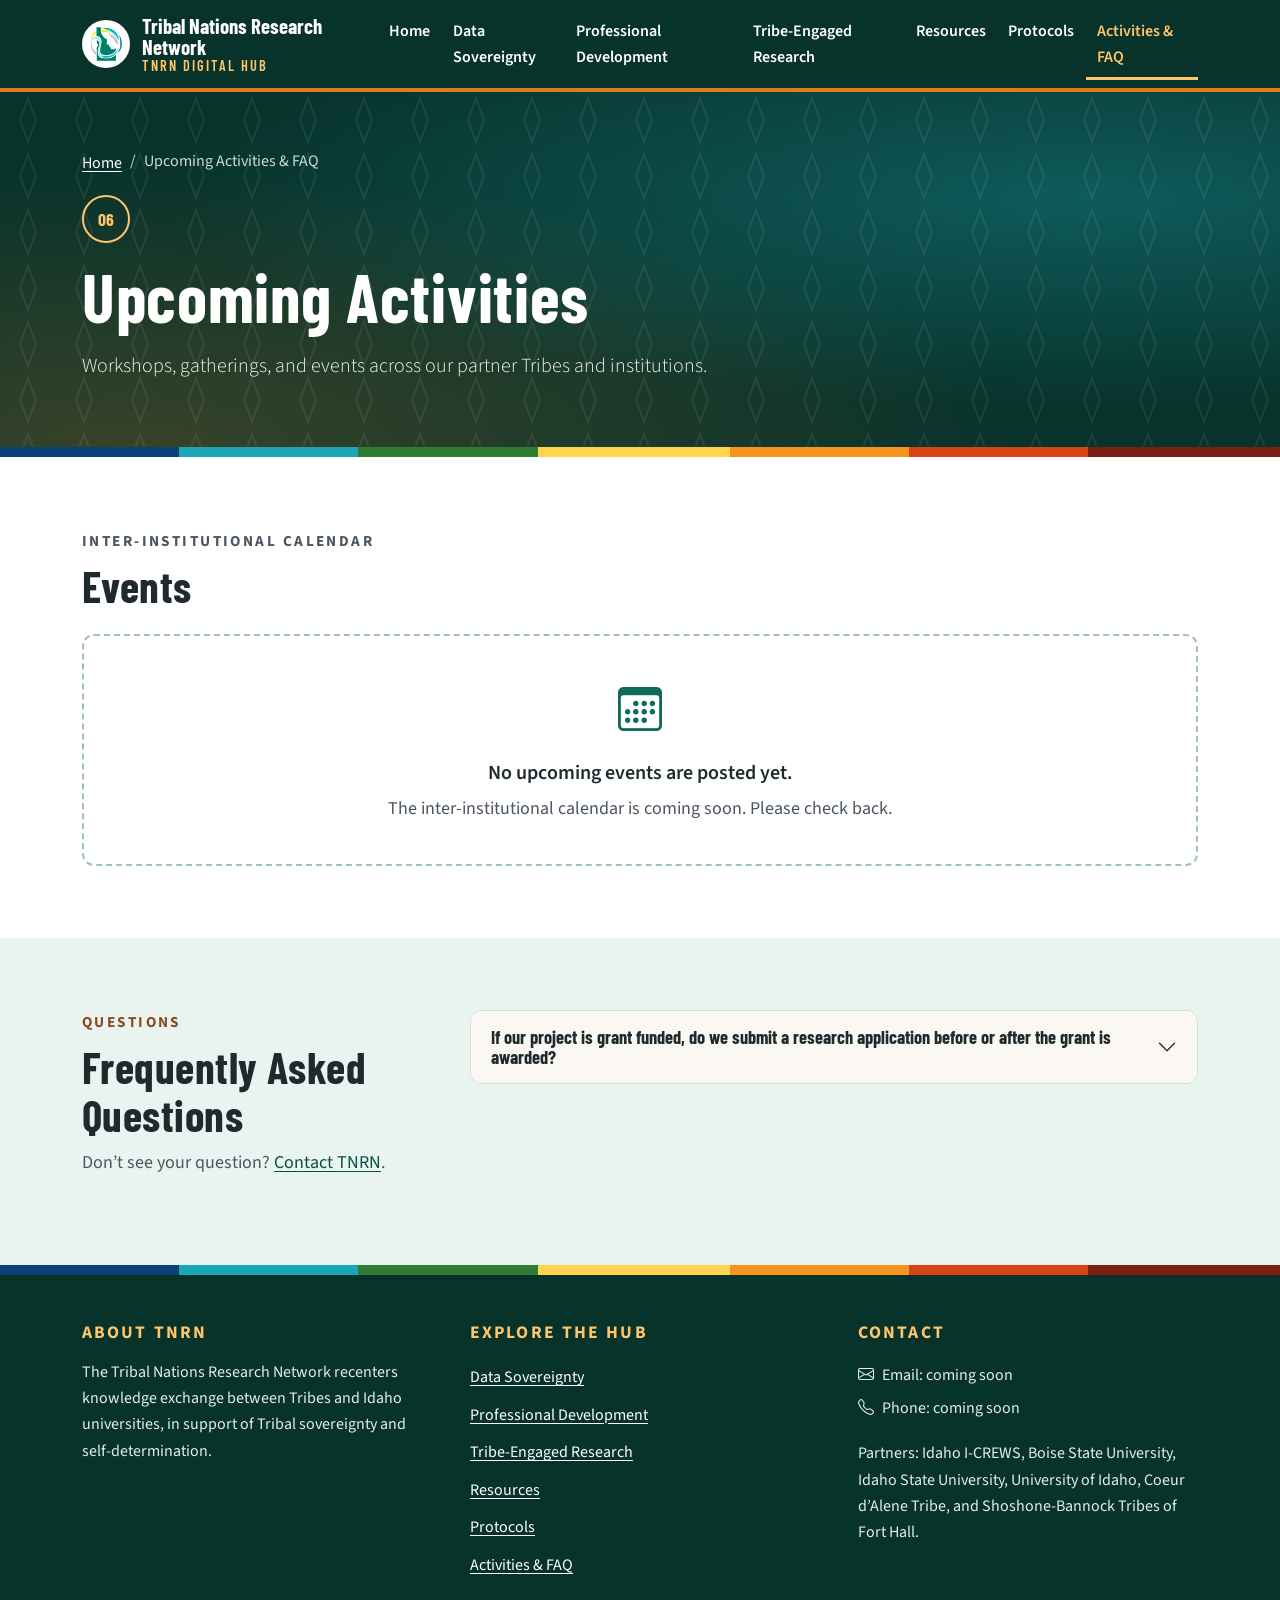
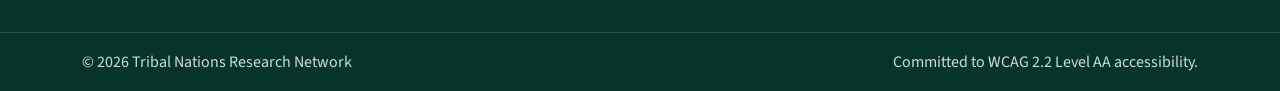
==== activities.html @ f1ee4df2 "Initial TNRN Digital Hub static site" ====
<!doctype html>
<html lang="en">
<head>
  <meta charset="utf-8">
  <meta name="viewport" content="width=device-width, initial-scale=1">
  <title>Upcoming Activities &amp; FAQ | TNRN Digital Hub</title>
  <meta name="description" content="Upcoming inter-institutional TNRN events and frequently asked questions about research with Tribal nations.">
  <meta name="theme-color" content="#08332b">
  <link rel="icon" type="image/png" sizes="32x32" href="images/favicon-32.png">
  <link rel="apple-touch-icon" href="images/apple-touch-icon.png">
  <link rel="preconnect" href="https://fonts.googleapis.com">
  <link rel="preconnect" href="https://fonts.gstatic.com" crossorigin>
  <link href="https://fonts.googleapis.com/css2?family=Barlow+Condensed:wght@600;700&amp;family=Source+Sans+3:ital,wght@0,400;0,600;0,700;1,400&amp;display=swap" rel="stylesheet">
  <link rel="stylesheet" href="https://cdn.jsdelivr.net/npm/bootstrap@5.3.3/dist/css/bootstrap.min.css" crossorigin="anonymous">
  <link rel="stylesheet" href="https://cdn.jsdelivr.net/npm/bootstrap-icons@1.11.3/font/bootstrap-icons.min.css" crossorigin="anonymous">
  <link rel="stylesheet" href="css/styles.css">
</head>
<body>
  <a class="skip-link" href="#main">Skip to main content</a>

  <header class="site-header on-dark">
    <nav class="navbar navbar-expand-xl" aria-label="Main">
      <div class="container">
        <a class="navbar-brand" href="index.html">
          <img src="images/logo-icrews.png" alt="" width="48" height="48">
          <span><span class="brand-name">Tribal Nations Research Network</span><span class="brand-sub">TNRN Digital Hub</span></span>
        </a>
        <button class="navbar-toggler" type="button" data-bs-toggle="collapse" data-bs-target="#mainNav" aria-controls="mainNav" aria-expanded="false">
          <span class="navbar-toggler-icon" aria-hidden="true"></span>
          <span class="visually-hidden">Menu</span>
        </button>
        <div class="collapse navbar-collapse" id="mainNav">
          <ul class="navbar-nav ms-auto">
            <li class="nav-item"><a class="nav-link" href="index.html">Home</a></li>
            <li class="nav-item"><a class="nav-link" href="data-sovereignty.html">Data Sovereignty</a></li>
            <li class="nav-item"><a class="nav-link" href="professional-development.html">Professional Development</a></li>
            <li class="nav-item"><a class="nav-link" href="tribe-engaged-research.html">Tribe-Engaged Research</a></li>
            <li class="nav-item"><a class="nav-link" href="resources.html">Resources</a></li>
            <li class="nav-item"><a class="nav-link" href="protocols.html">Protocols</a></li>
            <li class="nav-item"><a class="nav-link" href="activities.html" aria-current="page">Activities &amp; FAQ</a></li>
          </ul>
        </div>
      </div>
    </nav>
  </header>

  <main id="main" tabindex="-1">
    <section class="page-hero pattern-diamonds on-dark" aria-labelledby="page-title">
      <div class="container">
        <nav aria-label="Breadcrumb">
          <ol class="breadcrumb">
            <li class="breadcrumb-item"><a href="index.html">Home</a></li>
            <li class="breadcrumb-item active" aria-current="page">Upcoming Activities &amp; FAQ</li>
          </ol>
        </nav>
        <span class="section-num" aria-hidden="true">06</span>
        <h1 id="page-title">Upcoming Activities</h1>
        <!-- DRAFT -->
        <p class="lead mt-3" data-draft>Workshops, gatherings, and events across our partner Tribes and institutions.</p>
      </div>
    </section>
    <div class="band" aria-hidden="true"></div>

    <section class="section section-white" aria-labelledby="calendar-title">
      <div class="container">
        <div class="section-intro mb-4">
          <p class="eyebrow">Inter-Institutional Calendar</p>
          <h2 id="calendar-title">Events</h2>
        </div>

        <!-- TODO: Add events as list items inside an <ol class="list-unstyled row g-4"> using this pattern,
             and remove the "event-empty" box below:
        <li class="col-md-6">
          <article class="info-card accent-teal">
            <p class="eyebrow mb-1"><time datetime="2026-11-12">November 12, 2026</time></p>
            <h3>Event title</h3>
            <p class="text-slate"><i class="bi bi-geo-alt" aria-hidden="true"></i> Location or "Virtual"</p>
            <p>Short description.</p>
            <a href="https://...">Register<span class="visually-hidden"> for Event title</span></a>
          </article>
        </li>
        -->
        <div class="event-empty">
          <i class="bi bi-calendar3" aria-hidden="true"></i>
          <p class="fw-semibold fs-5 mt-2 mb-1">No upcoming events are posted yet.</p>
          <p class="text-slate mb-0">The inter-institutional calendar is coming soon. Please check back.</p>
        </div>
      </div>
    </section>

    <section class="section section-tint" aria-labelledby="faq-title">
      <div class="container">
        <div class="row g-4 g-lg-5">
          <div class="col-lg-4">
            <p class="eyebrow">Questions</p>
            <h2 id="faq-title">Frequently Asked Questions</h2>
            <p class="text-slate">Don&rsquo;t see your question? <a href="#contact">Contact TNRN</a>.</p>
          </div>
          <div class="col-lg-8">
            <div class="accordion" id="faq">
              <div class="accordion-item">
                <h3 class="accordion-header">
                  <button class="accordion-button collapsed" type="button" data-bs-toggle="collapse" data-bs-target="#faq1" aria-expanded="false" aria-controls="faq1">
                    If our project is grant funded, do we submit a research application before or after the grant is awarded?
                  </button>
                </h3>
                <div id="faq1" class="accordion-collapse collapse">
                  <div class="accordion-body">
                    <!-- DRAFT: answer to be confirmed by TNRN and partner IRBs/Tribal research review bodies. -->
                    <p class="mb-0" data-draft>Requirements vary by Tribe and institution. We recommend contacting the Tribe&rsquo;s research review body and your institution&rsquo;s IRB early, ideally while developing the proposal. See <a href="protocols.html">Inter-Institutional Research Protocols</a> for each partner&rsquo;s process.</p>
                  </div>
                </div>
              </div>
            </div>
          </div>
        </div>
      </div>
    </section>
  </main>

  <footer class="site-footer on-dark">
    <div class="band" aria-hidden="true"></div>
    <div class="container py-5">
      <div class="row g-4 g-lg-5">
        <div class="col-lg-4">
          <h2>About TNRN</h2>
          <p>The Tribal Nations Research Network recenters knowledge exchange between Tribes and Idaho universities, in support of Tribal sovereignty and self-determination.</p>
        </div>
        <div class="col-sm-6 col-lg-4 footer-nav">
          <h2>Explore the Hub</h2>
          <nav aria-label="Footer">
            <ul>
              <li><a href="data-sovereignty.html">Data Sovereignty</a></li>
              <li><a href="professional-development.html">Professional Development</a></li>
              <li><a href="tribe-engaged-research.html">Tribe-Engaged Research</a></li>
              <li><a href="resources.html">Resources</a></li>
              <li><a href="protocols.html">Protocols</a></li>
              <li><a href="activities.html">Activities &amp; FAQ</a></li>
            </ul>
          </nav>
        </div>
        <div class="col-sm-6 col-lg-4">
          <h2 id="contact">Contact</h2>
          <!-- TODO: Replace with real TNRN contact details (the source PDF used Canva template placeholders). -->
          <ul data-draft>
            <li><i class="bi bi-envelope me-2" aria-hidden="true"></i>Email: <span>coming soon</span></li>
            <li><i class="bi bi-telephone me-2" aria-hidden="true"></i>Phone: <span>coming soon</span></li>
          </ul>
          <p class="mt-3 mb-0">Partners: Idaho I-CREWS, Boise State University, Idaho State University, University of Idaho, Coeur d&rsquo;Alene Tribe, and Shoshone-Bannock Tribes of Fort Hall.</p>
        </div>
      </div>
    </div>
    <div class="footer-bottom">
      <div class="container py-3 d-flex flex-column flex-md-row justify-content-between gap-2">
        <p class="mb-0">&copy; <span data-year>2026</span> Tribal Nations Research Network</p>
        <p class="mb-0">Committed to WCAG 2.2 Level AA accessibility.</p>
      </div>
    </div>
  </footer>

  <script src="https://cdn.jsdelivr.net/npm/bootstrap@5.3.3/dist/js/bootstrap.bundle.min.js" crossorigin="anonymous"></script>
  <script src="js/main.js"></script>
</body>
</html>
---- css/styles.css ----
/* ==========================================================================
   Tribal Nations Research Network — Digital Hub
   Built on Bootstrap 5.3. Colors verified for WCAG 2.2 AA contrast:
     white on --tnrn-teal        6.44:1    ink on --tnrn-cream   13.87:1
     white on --tnrn-teal-dark   9.50:1    clay on white          6.75:1
     gold on --tnrn-teal-deep    8.86:1    slate on cream         7.18:1
   --tnrn-sun is decorative only (never used for text on light backgrounds).
   ========================================================================== */

:root {
  --tnrn-teal: #0e6b58;
  --tnrn-teal-dark: #0a4f42;
  --tnrn-teal-deep: #08332b;
  --tnrn-teal-tint: #e9f4f0;
  --tnrn-cream: #fbf8f3;
  --tnrn-ink: #1f2a2e;
  --tnrn-slate: #4a5560;
  --tnrn-clay: #8a4b22;
  --tnrn-gold: #ffc56b;
  --tnrn-sun: #e07a1f;
  --tnrn-sky: #1aa6b7;
  --tnrn-focus: #0a4f42;

  --font-display: "Barlow Condensed", "Arial Narrow", sans-serif;
  --font-body: "Source Sans 3", "Segoe UI", system-ui, sans-serif;

  --bs-body-font-family: var(--font-body);
  --bs-body-color: var(--tnrn-ink);
  --bs-body-bg: var(--tnrn-cream);
  --bs-link-color: var(--tnrn-teal-dark);
  --bs-link-color-rgb: 10, 79, 66;
  --bs-link-hover-color: var(--tnrn-clay);
  --bs-link-hover-color-rgb: 138, 75, 34;
  --bs-border-radius: .75rem;
  --header-h: 76px;
}

html {
  /* Keeps focused/anchored content from hiding under the sticky header (WCAG 2.4.11) */
  scroll-padding-top: calc(var(--header-h) + 1rem);
}

body {
  font-size: 1.125rem;
  line-height: 1.65;
  background: var(--tnrn-cream);
}

h1, h2, h3, .display-font {
  font-family: var(--font-display);
  font-weight: 700;
  letter-spacing: .01em;
  line-height: 1.1;
}
h1 { font-size: clamp(2.5rem, 6vw, 4.25rem); }
h2 { font-size: clamp(2rem, 4vw, 2.75rem); }
h3 { font-size: 1.6rem; }
h4 { font-size: 1.2rem; font-weight: 700; }

/* Body-copy links are always underlined so they don't rely on color alone (1.4.1) */
main a:not(.btn):not(.card-link-stretched):not(.hub-card) {
  text-decoration: underline;
  text-underline-offset: .18em;
  text-decoration-thickness: 1px;
}
main a:not(.btn):hover { text-decoration-thickness: 2px; }

/* ---------- Focus (2.4.7) ---------- */
:focus-visible,
.btn:focus-visible,
.nav-link:focus-visible,
.accordion-button:focus-visible {
  outline: 3px solid var(--tnrn-focus);
  outline-offset: 3px;
  box-shadow: 0 0 0 3px #fff;
  border-radius: 4px;
}
.on-dark { --tnrn-focus: var(--tnrn-gold); }
.on-dark :focus-visible { box-shadow: none; }
.accordion-button:focus { box-shadow: none; }
.accordion-button:focus-visible { z-index: 3; }

/* ---------- Skip link ---------- */
.skip-link {
  position: absolute;
  left: 1rem;
  top: -100px;
  z-index: 2000;
  padding: .75rem 1.25rem;
  background: var(--tnrn-teal-deep);
  color: #fff;
  font-weight: 700;
  border-radius: 0 0 .5rem .5rem;
  text-decoration: none;
}
.skip-link:focus { top: 0; color: #fff; --tnrn-focus: var(--tnrn-gold); }

/* ---------- Header / nav ---------- */
.site-header {
  position: relative;
  z-index: 1020;
  background: var(--tnrn-teal-deep);
  border-bottom: 4px solid var(--tnrn-sun);
}
/* Sticky only where the header is one compact row, so it never hides focused content when zoomed (2.4.11 / 1.4.10) */
@media (min-width: 1200px) and (min-height: 600px) {
  .site-header { position: sticky; top: 0; }
}
@media (max-width: 1199.98px), (max-height: 599.98px) {
  html { scroll-padding-top: 1rem; }
}
.site-header .navbar { min-height: var(--header-h); }
.navbar-brand {
  display: flex;
  align-items: center;
  gap: .75rem;
  color: #fff;
  font-family: var(--font-display);
  line-height: 1.05;
  white-space: normal;
}
.navbar-brand:hover, .navbar-brand:focus { color: #fff; }
.navbar-brand img {
  width: 48px;
  height: 48px;
  background: #fff;
  border-radius: 50%;
  padding: 2px;
}
.brand-name { font-size: 1.3rem; font-weight: 700; display: block; }
.brand-sub {
  font-size: .9rem;
  font-weight: 600;
  letter-spacing: .14em;
  text-transform: uppercase;
  color: var(--tnrn-gold);
  display: block;
}
.site-header .nav-link {
  color: #fff;
  font-weight: 600;
  font-size: 1rem;
  padding: .6rem .7rem !important;
  min-height: 44px;
  display: flex;
  align-items: center;
  border-radius: .4rem;
}
.site-header .nav-link:hover { color: var(--tnrn-gold); }
.site-header .nav-link[aria-current="page"] {
  color: var(--tnrn-gold);
  box-shadow: inset 0 -3px 0 var(--tnrn-gold);
  border-radius: 0;
}
.navbar-toggler {
  border: 2px solid #fff;
  color: #fff;
  min-width: 48px;
  min-height: 44px;
}
.navbar-toggler-icon {
  background-image: url("data:image/svg+xml,%3csvg xmlns='http://www.w3.org/2000/svg' viewBox='0 0 30 30'%3e%3cpath stroke='%23fff' stroke-linecap='round' stroke-miterlimit='10' stroke-width='2.5' d='M4 7h22M4 15h22M4 23h22'/%3e%3c/svg%3e");
}

/* ---------- Decorative pattern (echoes the diamond border of the 6 R's emblem) ---------- */
.pattern-diamonds {
  background-color: var(--tnrn-teal-deep);
  background-image:
    url("data:image/svg+xml,%3csvg xmlns='http://www.w3.org/2000/svg' width='56' height='56' viewBox='0 0 56 56'%3e%3cpath d='M28 6 L36 28 L28 50 L20 28 Z' fill='none' stroke='%23ffffff' stroke-opacity='.07' stroke-width='2'/%3e%3c/svg%3e"),
    radial-gradient(ellipse at 85% 30%, rgba(26, 166, 183, .35), transparent 60%),
    radial-gradient(ellipse at 10% 100%, rgba(224, 122, 31, .22), transparent 55%);
}
.band {
  height: 10px;
  background: linear-gradient(90deg,
    #0b3f7a 0 14%, #1aa6b7 14% 28%, #2e7d32 28% 42%,
    #ffd54f 42% 57%, #f7941d 57% 71%, #d84315 71% 85%, #7a1f12 85% 100%);
}

/* ---------- Hero ---------- */
.hero { color: #fff; padding: 4.5rem 0 5rem; overflow: hidden; }
.hero .eyebrow { color: var(--tnrn-gold); }
.hero .lead { font-size: 1.3rem; max-width: 40rem; color: #f1f7f5; }
.hero-emblem {
  width: 100%;
  max-width: 460px;
  height: auto;
  filter: drop-shadow(0 18px 40px rgba(0, 0, 0, .35));
}
.eyebrow {
  font-family: var(--font-body);
  font-size: .95rem;
  font-weight: 700;
  letter-spacing: .16em;
  text-transform: uppercase;
  color: var(--tnrn-clay);
  margin-bottom: .5rem;
}

/* ---------- Page header (inner pages) ---------- */
.page-hero { color: #fff; padding: 3.5rem 0 3rem; }
.page-hero .eyebrow { color: var(--tnrn-gold); }
.page-hero .lead { max-width: 46rem; color: #f1f7f5; font-size: 1.25rem; }
.section-num {
  font-family: var(--font-display);
  font-weight: 700;
  font-size: 1.1rem;
  display: inline-flex;
  align-items: center;
  justify-content: center;
  width: 3rem;
  height: 3rem;
  border-radius: 50%;
  border: 2px solid var(--tnrn-gold);
  color: var(--tnrn-gold);
  margin-bottom: 1rem;
}

.breadcrumb { --bs-breadcrumb-divider-color: #c9ded7; margin-bottom: 1rem; font-size: 1rem; }
.breadcrumb a { color: #fff; display: inline-block; min-height: 24px; padding: .15rem 0; }
.breadcrumb-item.active { color: #c9ded7; }

/* ---------- Buttons ---------- */
.btn { font-weight: 700; padding: .7rem 1.4rem; min-height: 44px; }
.btn-tnrn {
  --bs-btn-bg: var(--tnrn-teal);
  --bs-btn-border-color: var(--tnrn-teal);
  --bs-btn-color: #fff;
  --bs-btn-hover-bg: var(--tnrn-teal-dark);
  --bs-btn-hover-border-color: var(--tnrn-teal-dark);
  --bs-btn-hover-color: #fff;
  --bs-btn-active-bg: var(--tnrn-teal-deep);
  --bs-btn-active-color: #fff;
}
.btn-gold {
  --bs-btn-bg: var(--tnrn-gold);
  --bs-btn-border-color: var(--tnrn-gold);
  --bs-btn-color: var(--tnrn-teal-deep);
  --bs-btn-hover-bg: #ffd998;
  --bs-btn-hover-border-color: #ffd998;
  --bs-btn-hover-color: var(--tnrn-teal-deep);
  --bs-btn-active-bg: #ffd998;
  --bs-btn-active-color: var(--tnrn-teal-deep);
}
.btn-outline-light { --bs-btn-hover-color: var(--tnrn-teal-deep); }

/* ---------- Sections ---------- */
.section { padding: 4.5rem 0; }
.section-tint { background: var(--tnrn-teal-tint); }
.section-white { background: #fff; }
.section-intro { max-width: 46rem; }
.section-intro p { color: var(--tnrn-slate); }

/* ---------- Hub navigation cards (Table of Contents) ---------- */
.hub-card {
  position: relative;
  display: flex;
  flex-direction: column;
  height: 100%;
  padding: 1.75rem;
  background: #fff;
  border: 1px solid #cfe0da;
  border-top: 6px solid var(--tnrn-teal);
  border-radius: var(--bs-border-radius);
  color: var(--tnrn-ink);
  text-decoration: none;
  transition: transform .2s ease, box-shadow .2s ease, border-color .2s ease;
}
.hub-card:hover {
  transform: translateY(-4px);
  box-shadow: 0 14px 30px rgba(8, 51, 43, .14);
  border-top-color: var(--tnrn-sun);
  color: var(--tnrn-ink);
}
.hub-card .num {
  font-family: var(--font-display);
  font-size: 2.75rem;
  font-weight: 700;
  line-height: 1;
  color: var(--tnrn-teal);
}
.hub-card h3 { font-size: 1.55rem; margin: .5rem 0 .5rem; }
.hub-card p { color: var(--tnrn-slate); margin-bottom: 1rem; font-size: 1.05rem; }
.hub-card .go {
  margin-top: auto;
  font-weight: 700;
  color: var(--tnrn-teal-dark);
  text-decoration: underline;
  text-underline-offset: .18em;
}
.hub-card .bi { font-size: 1.9rem; color: var(--tnrn-clay); }

/* ---------- Content cards ---------- */
.info-card {
  height: 100%;
  background: #fff;
  border: 1px solid #d9e6e1;
  border-radius: var(--bs-border-radius);
  padding: 1.75rem;
  box-shadow: 0 2px 6px rgba(8, 51, 43, .05);
}
.info-card h3 { font-size: 1.55rem; color: var(--tnrn-teal-dark); }
.info-card .icon-badge {
  display: inline-flex;
  align-items: center;
  justify-content: center;
  width: 3.25rem;
  height: 3.25rem;
  margin-bottom: 1rem;
  border-radius: 50%;
  background: var(--tnrn-teal-tint);
  color: var(--tnrn-teal-dark);
  font-size: 1.5rem;
}
.info-card.accent-clay { border-top: 6px solid var(--tnrn-clay); }
.info-card.accent-teal { border-top: 6px solid var(--tnrn-teal); }
.info-card.accent-sky { border-top: 6px solid var(--tnrn-sky); }
.info-card.dark {
  background: var(--tnrn-teal-dark);
  border-color: var(--tnrn-teal-dark);
  color: #fff;
}
.info-card.dark h3 { color: #fff; }
.info-card.dark .icon-badge { background: rgba(255, 255, 255, .12); color: var(--tnrn-gold); }

.check-list { list-style: none; padding-left: 0; margin: 0; }
.check-list li {
  position: relative;
  padding: .45rem 0 .45rem 2rem;
  border-bottom: 1px solid #e7efec;
}
.check-list li:last-child { border-bottom: 0; }
.check-list li::before {
  content: "";
  position: absolute;
  left: 0;
  top: .85rem;
  width: 1.1rem;
  height: 1.1rem;
  background: var(--tnrn-teal) url("data:image/svg+xml,%3csvg xmlns='http://www.w3.org/2000/svg' viewBox='0 0 16 16'%3e%3cpath fill='none' stroke='%23fff' stroke-width='2.4' stroke-linecap='round' stroke-linejoin='round' d='M4 8.5l2.5 2.5L12 5.5'/%3e%3c/svg%3e") center/80% no-repeat;
  border-radius: 50%;
}
.info-card.dark .check-list li { border-color: rgba(255, 255, 255, .15); }
.info-card.dark .check-list li::before { background-color: var(--tnrn-sun); }

/* Status pills — text label always present, not color alone */
.status-pill {
  display: inline-flex;
  align-items: center;
  gap: .4rem;
  padding: .25rem .75rem;
  border-radius: 999px;
  font-size: .95rem;
  font-weight: 700;
  background: #fff1e0;
  color: var(--tnrn-clay);
  border: 1px solid #f1c79a;
}

/* ---------- 6 R's ---------- */
.rs-grid { display: grid; grid-template-columns: repeat(auto-fit, minmax(150px, 1fr)); gap: .75rem; }
.rs-item {
  background: #fff;
  border: 1px solid #d9e6e1;
  border-left: 6px solid var(--tnrn-sun);
  border-radius: .6rem;
  padding: .8rem 1rem;
  font-family: var(--font-display);
  font-size: 1.35rem;
  font-weight: 700;
  color: var(--tnrn-teal-deep);
}

/* ---------- Framework (home) ---------- */
.framework-figure img {
  width: 100%;
  height: auto;
  border-radius: var(--bs-border-radius);
  box-shadow: 0 12px 30px rgba(8, 51, 43, .18);
}
.goal-card {
  height: 100%;
  background: #fff;
  border-radius: var(--bs-border-radius);
  padding: 1.25rem 1.4rem;
  border: 1px solid #d9e6e1;
}
.goal-card .goal-num {
  display: inline-flex;
  align-items: center;
  justify-content: center;
  width: 2.25rem;
  height: 2.25rem;
  border-radius: 50%;
  background: var(--tnrn-teal);
  color: #fff;
  font-weight: 700;
  margin-right: .5rem;
}
.goal-card h3 { font-size: 1.4rem; display: flex; align-items: center; }
.goal-card ul { padding-left: 1.2rem; margin: 0; color: var(--tnrn-slate); font-size: 1.05rem; }
.center-goals {
  background: var(--tnrn-teal-dark);
  color: #fff;
  border-radius: var(--bs-border-radius);
  padding: 1.75rem;
}
.center-goals h3 { color: var(--tnrn-gold); }

/* ---------- Partner logos ---------- */
.partner-list {
  list-style: none;
  padding: 0;
  margin: 0;
  display: grid;
  grid-template-columns: repeat(2, 1fr);
  gap: 1rem;
}
@media (min-width: 768px) { .partner-list { grid-template-columns: repeat(3, 1fr); } }
@media (min-width: 1200px) { .partner-list.six { grid-template-columns: repeat(6, 1fr); } }
.partner-list li {
  background: #fff;
  border: 1px solid #d9e6e1;
  border-radius: var(--bs-border-radius);
  padding: 1.25rem 1rem 1rem;
  display: flex;
  flex-direction: column;
  align-items: center;
  justify-content: space-between;
  text-align: center;
  gap: .75rem;
}
.partner-list img { max-height: 96px; width: auto; max-width: 100%; object-fit: contain; }
.partner-list span { font-weight: 600; font-size: 1rem; color: var(--tnrn-slate); line-height: 1.3; }

/* ---------- Protocol directory ---------- */
.protocol-item {
  display: flex;
  align-items: center;
  gap: 1.25rem;
  background: #fff;
  border: 1px solid #d9e6e1;
  border-left: 6px solid var(--tnrn-teal);
  border-radius: var(--bs-border-radius);
  padding: 1.25rem 1.5rem;
  height: 100%;
}
.protocol-item img { width: 72px; height: 72px; object-fit: contain; flex-shrink: 0; }
.protocol-item h3 { font-size: 1.45rem; margin-bottom: .25rem; }
.protocol-item p { margin: 0; color: var(--tnrn-slate); font-size: 1.05rem; }

/* ---------- Events ---------- */
.event-empty {
  background: #fff;
  border: 2px dashed #9fc2b7;
  border-radius: var(--bs-border-radius);
  padding: 2.5rem 1.5rem;
  text-align: center;
}
.event-empty .bi { font-size: 2.75rem; color: var(--tnrn-teal); }

/* ---------- Accordion (FAQ) ---------- */
.accordion {
  --bs-accordion-active-bg: var(--tnrn-teal-tint);
  --bs-accordion-active-color: var(--tnrn-teal-deep);
  --bs-accordion-btn-focus-box-shadow: none;
  --bs-accordion-border-color: #cfe0da;
}
.accordion-button { font-weight: 700; font-size: 1.15rem; min-height: 56px; }

/* ---------- CTA ---------- */
.cta { color: #fff; padding: 4rem 0; }
.cta p { color: #f1f7f5; }

/* ---------- Footer ---------- */
.site-footer { background: var(--tnrn-teal-deep); color: #e3eeea; font-size: 1rem; }
.site-footer h2 {
  font-size: 1.1rem;
  font-family: var(--font-body);
  font-weight: 700;
  letter-spacing: .12em;
  text-transform: uppercase;
  color: var(--tnrn-gold);
  margin-bottom: 1rem;
}
.site-footer a { color: #fff; text-decoration: underline; text-underline-offset: .18em; }
.site-footer a:hover { color: var(--tnrn-gold); }
.site-footer ul { list-style: none; padding: 0; margin: 0; }
.site-footer li { padding: .2rem 0; }
.site-footer li a { display: inline-block; padding: .15rem 0; }
.footer-bottom { border-top: 1px solid rgba(255, 255, 255, .15); color: #c9ded7; }

/* ---------- Draft review mode: add ?review to any URL to outline draft copy ---------- */
.review-mode [data-draft] {
  outline: 3px dashed var(--tnrn-sun);
  outline-offset: 4px;
  position: relative;
}
.review-mode [data-draft]::after {
  content: "DRAFT";
  position: absolute;
  top: -.75rem;
  right: 0;
  background: #7a1f12;
  color: #fff;
  font: 700 .7rem/1 var(--font-body);
  letter-spacing: .1em;
  padding: .25rem .5rem;
  border-radius: .25rem;
}

/* ---------- Utilities ---------- */
.text-slate { color: var(--tnrn-slate); }
.text-teal { color: var(--tnrn-teal-dark); }
.max-w-prose { max-width: 46rem; }

@media (max-width: 1199.98px) {
  .site-header .navbar-collapse { padding-bottom: 1rem; }
  .site-header .nav-link[aria-current="page"] { box-shadow: inset 4px 0 0 var(--tnrn-gold); padding-left: 1rem !important; }
}

/* Respect reduced-motion preferences (2.3.3 good practice) */
@media (prefers-reduced-motion: reduce) {
  *, *::before, *::after {
    animation-duration: .01ms !important;
    transition-duration: .01ms !important;
    scroll-behavior: auto !important;
  }
  .hub-card:hover { transform: none; }
}

/* Windows High Contrast / forced colors */
@media (forced-colors: active) {
  .hub-card, .info-card, .protocol-item, .goal-card { border: 1px solid CanvasText; }
  .check-list li::before { forced-color-adjust: none; background-color: CanvasText; }
}

@media print {
  .site-header, .skip-link, .cta, .site-footer .footer-nav { display: none !important; }
  .pattern-diamonds { background: none !important; color: #000 !important; }
  .page-hero, .hero { color: #000 !important; }
}
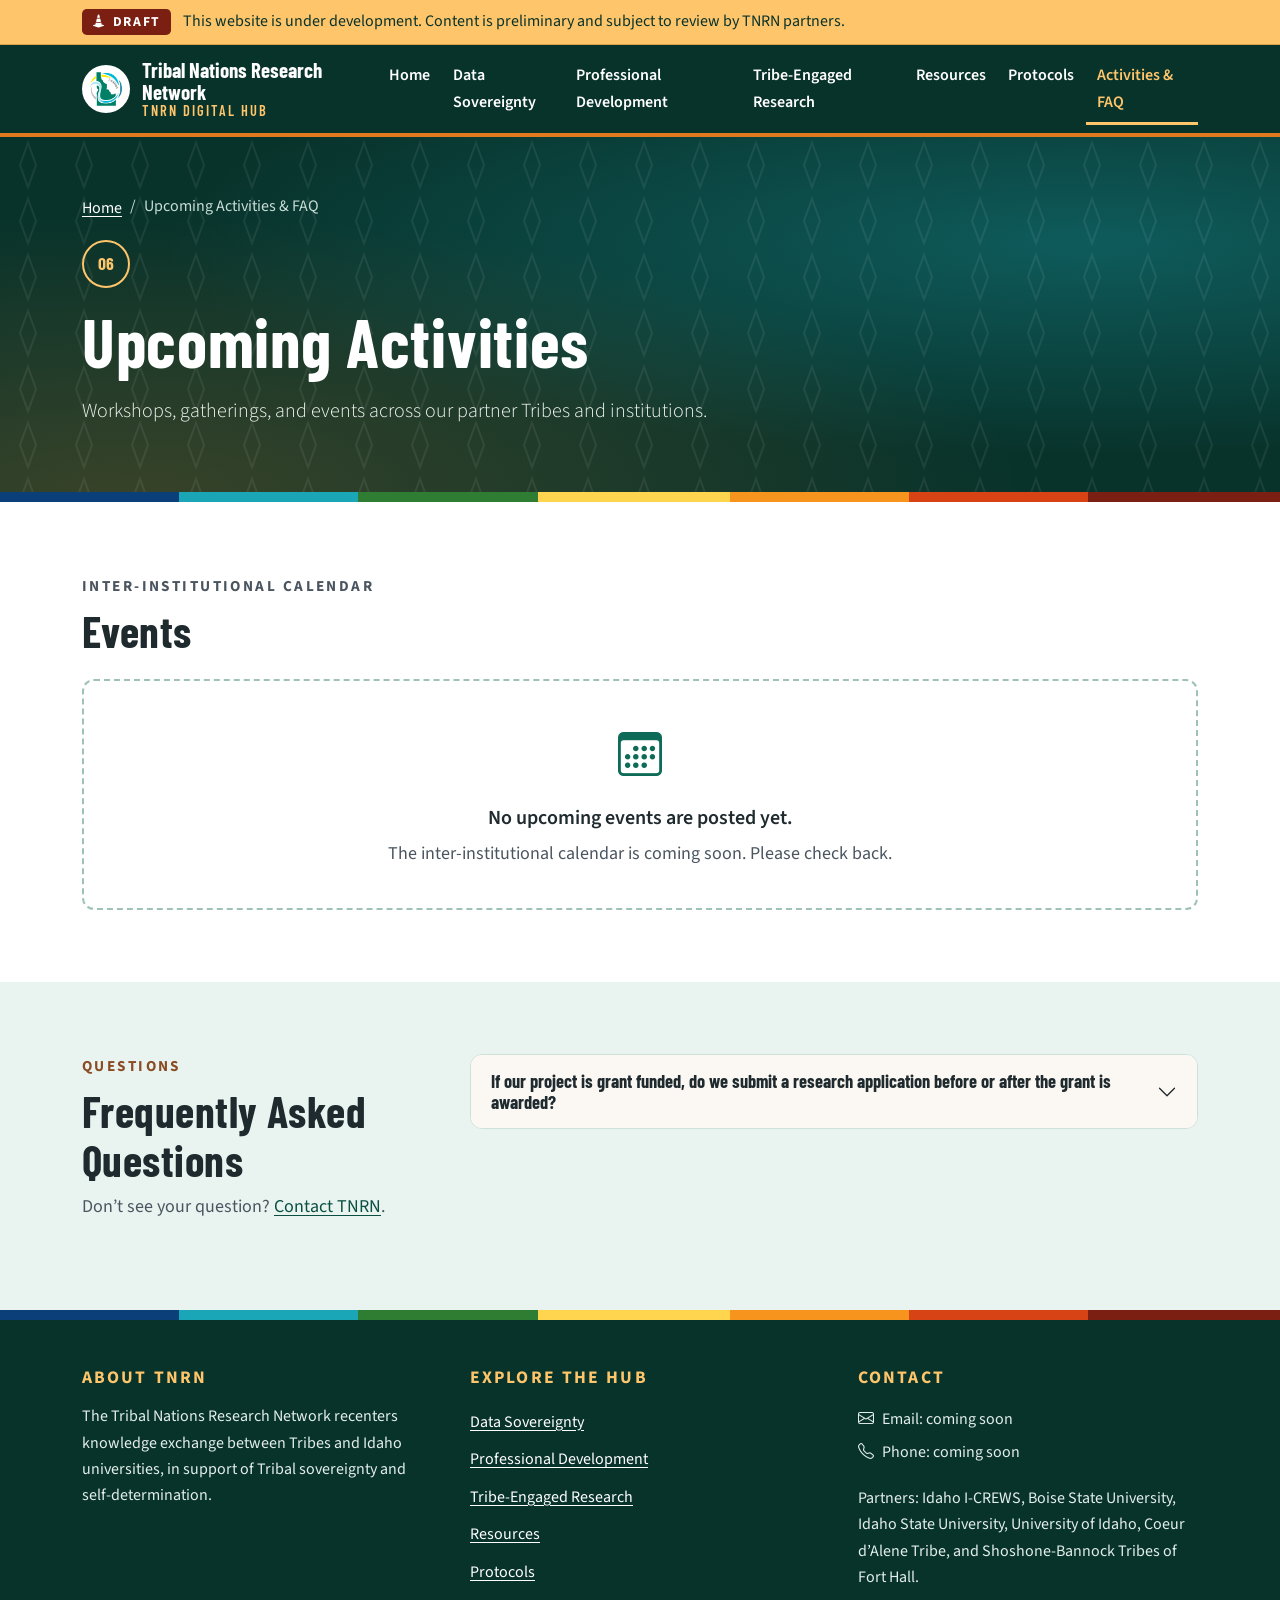
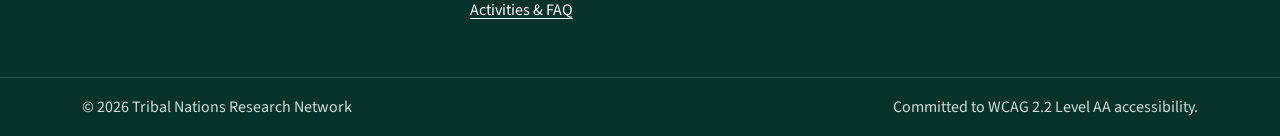
==== commit 50162c44: "add no index and draft status message" ====
--- a/activities.html
+++ b/activities.html
@@ -5,6 +5,7 @@
   <meta name="viewport" content="width=device-width, initial-scale=1">
   <title>Upcoming Activities &amp; FAQ | TNRN Digital Hub</title>
   <meta name="description" content="Upcoming inter-institutional TNRN events and frequently asked questions about research with Tribal nations.">
+  <meta name="robots" content="noindex, nofollow">  <!-- TODO: remove before public launch -->
   <meta name="theme-color" content="#08332b">
   <link rel="icon" type="image/png" sizes="32x32" href="images/favicon-32.png">
   <link rel="apple-touch-icon" href="images/apple-touch-icon.png">
@@ -17,6 +18,14 @@
 </head>
 <body>
   <a class="skip-link" href="#main">Skip to main content</a>
+
+  <!-- DRAFT STATUS BANNER: remove this section (and the .draft-banner CSS) before public launch -->
+  <section class="draft-banner" aria-label="Site status">
+    <div class="container">
+      <span class="draft-tag"><i class="bi bi-cone-striped" aria-hidden="true"></i>DRAFT</span>
+      <p>This website is under development. Content is preliminary and subject to review by TNRN partners.</p>
+    </div>
+  </section>
 
   <header class="site-header on-dark">
     <nav class="navbar navbar-expand-xl" aria-label="Main">
--- a/css/styles.css
+++ b/css/styles.css
@@ -95,6 +95,37 @@
 }
 .skip-link:focus { top: 0; color: #fff; --tnrn-focus: var(--tnrn-gold); }
 
+/* ---------- Draft status banner (remove at launch) ----------
+   deep teal on gold 8.86:1; white on #7a1f12 ~11:1 */
+.draft-banner {
+  background: var(--tnrn-gold);
+  color: var(--tnrn-teal-deep);
+  font-size: 1rem;
+  line-height: 1.45;
+  border-bottom: 1px solid #d9a24a;
+}
+.draft-banner .container {
+  display: flex;
+  flex-wrap: wrap;
+  align-items: center;
+  gap: .4rem .75rem;
+  padding-top: .55rem;
+  padding-bottom: .55rem;
+}
+.draft-banner .draft-tag {
+  display: inline-flex;
+  align-items: center;
+  gap: .35rem;
+  background: #7a1f12;
+  color: #fff;
+  font-weight: 700;
+  letter-spacing: .12em;
+  font-size: .85rem;
+  padding: .2rem .6rem;
+  border-radius: .3rem;
+}
+.draft-banner p { margin: 0; }
+
 /* ---------- Header / nav ---------- */
 .site-header {
   position: relative;
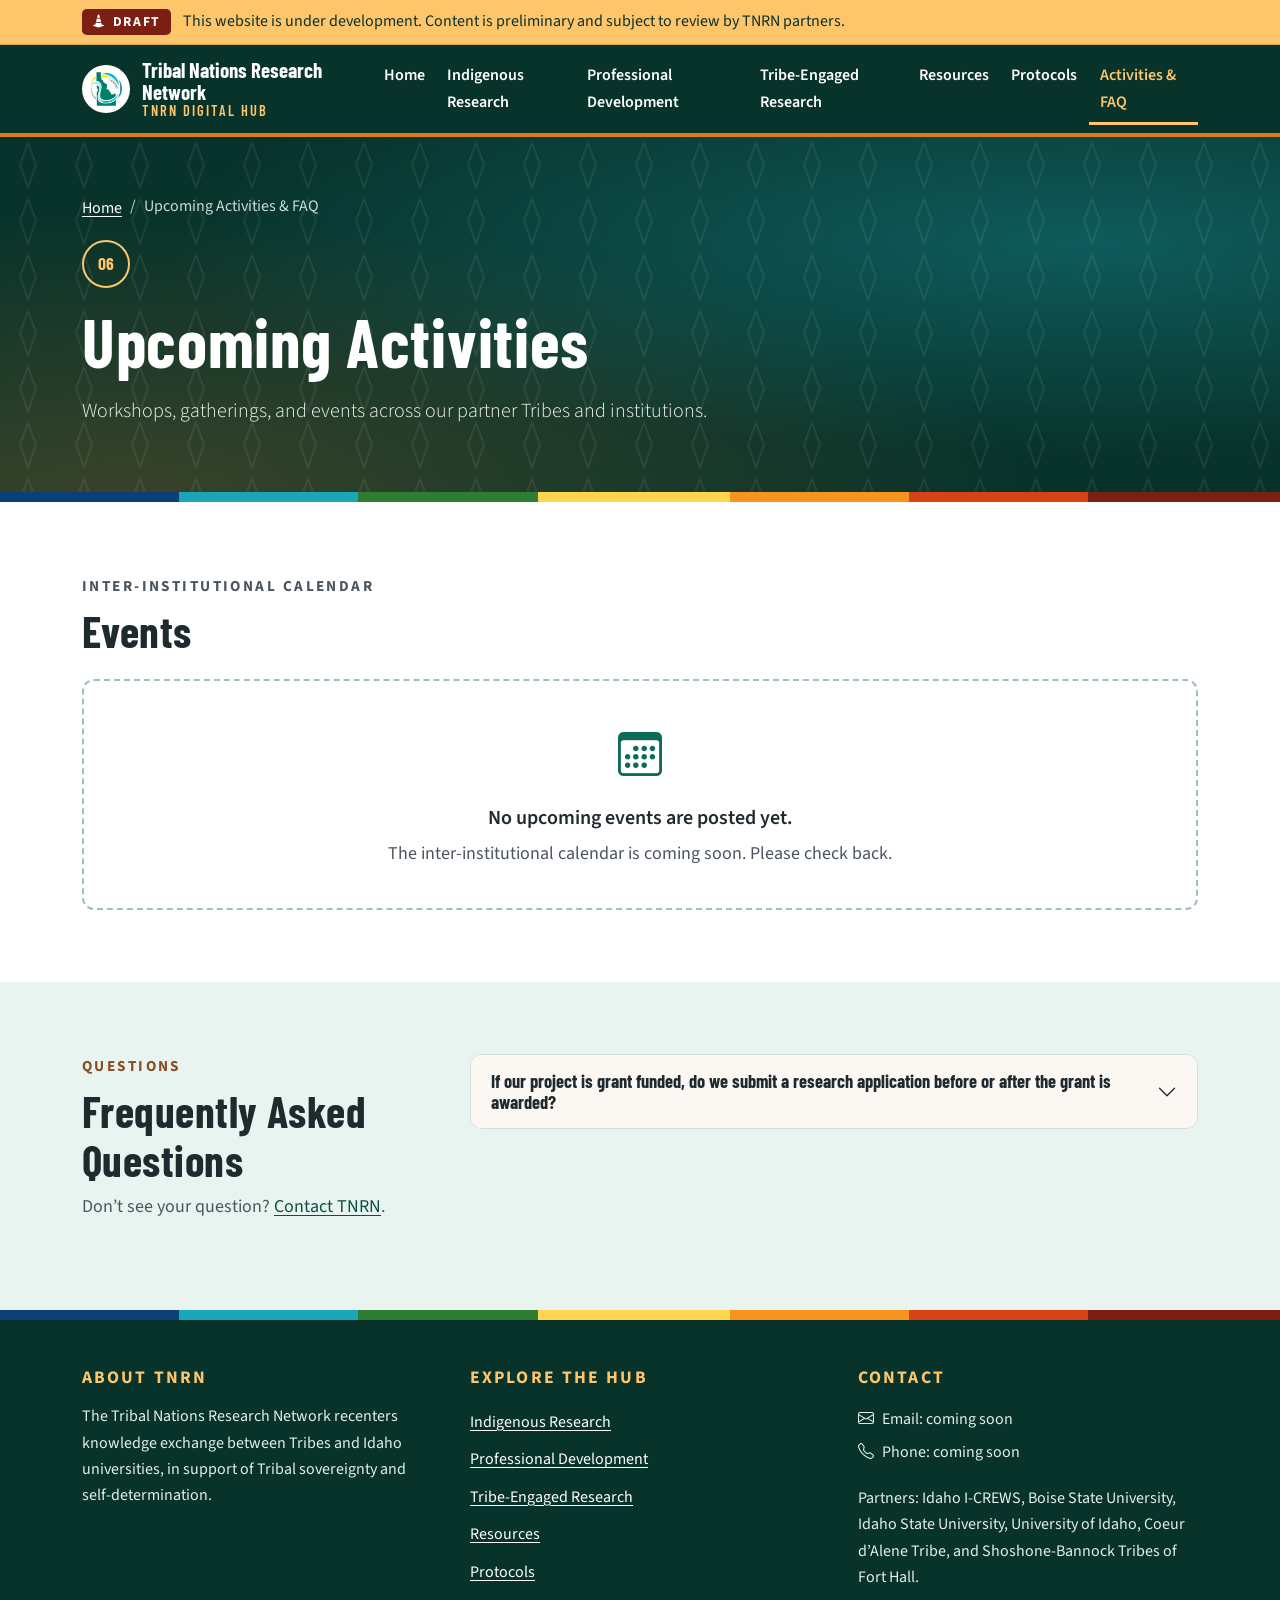
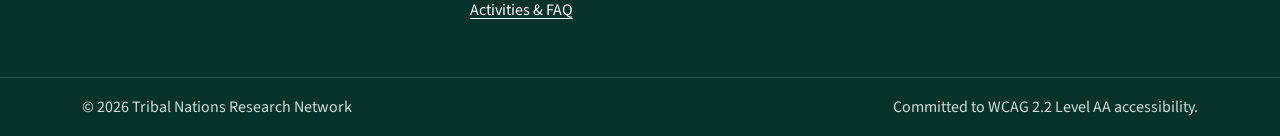
==== commit 594cfc60: "update images; add pinpoint to promos" ====
--- a/activities.html
+++ b/activities.html
@@ -41,7 +41,7 @@
         <div class="collapse navbar-collapse" id="mainNav">
           <ul class="navbar-nav ms-auto">
             <li class="nav-item"><a class="nav-link" href="index.html">Home</a></li>
-            <li class="nav-item"><a class="nav-link" href="data-sovereignty.html">Data Sovereignty</a></li>
+            <li class="nav-item"><a class="nav-link" href="data-sovereignty.html">Indigenous Research</a></li>
             <li class="nav-item"><a class="nav-link" href="professional-development.html">Professional Development</a></li>
             <li class="nav-item"><a class="nav-link" href="tribe-engaged-research.html">Tribe-Engaged Research</a></li>
             <li class="nav-item"><a class="nav-link" href="resources.html">Resources</a></li>
@@ -139,7 +139,7 @@
           <h2>Explore the Hub</h2>
           <nav aria-label="Footer">
             <ul>
-              <li><a href="data-sovereignty.html">Data Sovereignty</a></li>
+              <li><a href="data-sovereignty.html">Indigenous Research</a></li>
               <li><a href="professional-development.html">Professional Development</a></li>
               <li><a href="tribe-engaged-research.html">Tribe-Engaged Research</a></li>
               <li><a href="resources.html">Resources</a></li>
@@ -169,5 +169,6 @@
 
   <script src="https://cdn.jsdelivr.net/npm/bootstrap@5.3.3/dist/js/bootstrap.bundle.min.js" crossorigin="anonymous"></script>
   <script src="js/main.js"></script>
+  <script src="https://pinpoint.nkn.uidaho.edu/embed.js" data-project="EN5sGA_bUls0IUqB" async></script>
 </body>
 </html>
